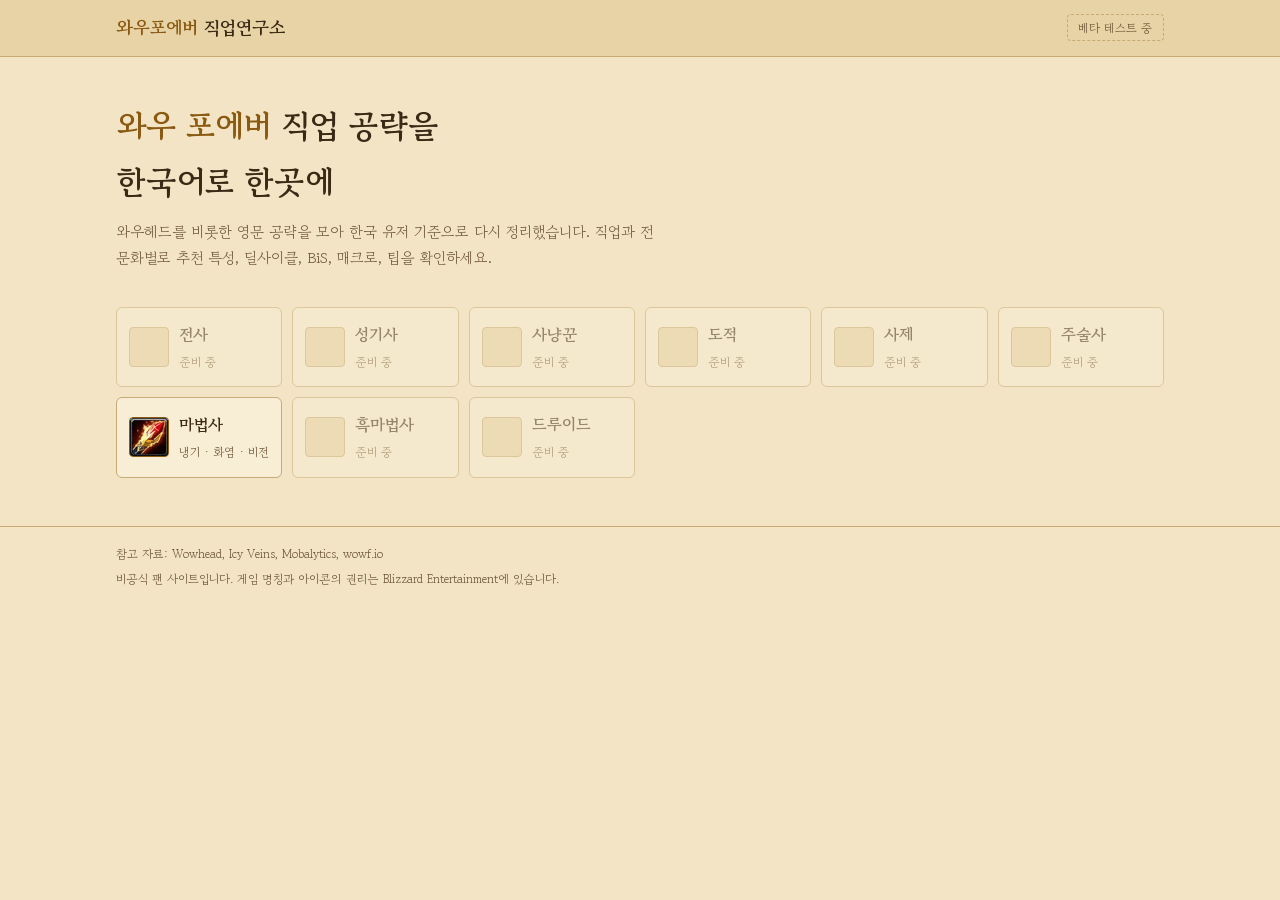
==== index.html @ 9375bca7 "Add files via upload" ====
<!doctype html>
<html lang="ko">
<head>
<meta charset="utf-8">
<meta name="viewport" content="width=device-width, initial-scale=1, viewport-fit=cover">
<title>와우포에버 직업연구소</title>
<meta name="description" content="영어로 흩어진 와우 포에버 직업 공략을 한곳에 모아 한국어로 정리합니다.">
<meta property="og:type" content="website">
<meta property="og:site_name" content="와우포에버 직업연구소">
<meta property="og:title" content="와우포에버 직업연구소">
<meta property="og:description" content="영어로 흩어진 와우 포에버 직업 공략을 한곳에 모아 한국어로 정리합니다.">
<meta property="og:image" content="/assets/og.jpg">
<meta name="theme-color" content="#e7d3a6">
<link rel="icon" href="/assets/icons/classicon_mage.jpg">
<link rel="preconnect" href="https://fonts.googleapis.com">
<link rel="preconnect" href="https://fonts.gstatic.com" crossorigin>
<link rel="stylesheet" href="https://fonts.googleapis.com/css2?family=Cinzel:wght@500;600&family=Gowun+Batang:wght@400;700&display=swap">
<link rel="stylesheet" href="/assets/style.css">
</head>
<body>
<header class="top"><div class="wrap"><a class="logo" href="/"><em>와우포에버</em> 직업연구소</a><span class="note">베타 테스트 중</span></div></header>
<main class="wrap">
  <section class="home-hero">
    <h1><em>와우 포에버</em> 직업 공략을<br>한국어로 한곳에</h1>
    <p>와우헤드를 비롯한 영문 공략을 모아 한국 유저 기준으로 다시 정리했습니다. 직업과 전문화별로 추천 특성, 딜사이클, BiS, 매크로, 팁을 확인하세요.</p>
  </section>
  <div class="grid"><div class="card off"><span class="ph" aria-hidden="true"></span><span><b>전사</b><small>준비 중</small></span></div><div class="card off"><span class="ph" aria-hidden="true"></span><span><b>성기사</b><small>준비 중</small></span></div><div class="card off"><span class="ph" aria-hidden="true"></span><span><b>사냥꾼</b><small>준비 중</small></span></div><div class="card off"><span class="ph" aria-hidden="true"></span><span><b>도적</b><small>준비 중</small></span></div><div class="card off"><span class="ph" aria-hidden="true"></span><span><b>사제</b><small>준비 중</small></span></div><div class="card off"><span class="ph" aria-hidden="true"></span><span><b>주술사</b><small>준비 중</small></span></div><a class="card" href="/mage/"><img src="/assets/icons/classicon_mage.jpg" alt=""><span><b>마법사</b><small>냉기 · 화염 · 비전</small></span></a><div class="card off"><span class="ph" aria-hidden="true"></span><span><b>흑마법사</b><small>준비 중</small></span></div><div class="card off"><span class="ph" aria-hidden="true"></span><span><b>드루이드</b><small>준비 중</small></span></div></div>
</main>
<footer><div class="wrap"><p style="margin:0 0 4px">참고 자료: Wowhead, Icy Veins, Mobalytics, wowf.io</p>비공식 팬 사이트입니다. 게임 명칭과 아이콘의 권리는 Blizzard Entertainment에 있습니다.</div></footer>
</body>
</html>
---- assets/style.css ----
/* Layout: parchment guide book — top bar, class strip, spec tabs, two-column body (guide + sticky contents) that stacks on phones */
:root{
  --parch:#f2e4c4; --parch-2:#f8eed6; --parch-3:#e7d3a6;
  --ink:#3a2915; --ink-2:#6f5839; --rule:#c8aa74;
  --gold:#8a5a12; --stone:#2a2016; --stone-ink:#f3e6c8; --rune:#e6c278;
  --mage:#2f86a8; --rare:#1d5fae; --epic:#7a2fb8; --unc:#2f7a1e;
  --display:'Cinzel','Times New Roman',serif;
  --body:'Gowun Batang','Nanum Myeongjo','Apple SD Gothic Neo',serif;
  --mono:ui-monospace,'SFMono-Regular',Menlo,Consolas,monospace;
  color-scheme:light;
}
*{box-sizing:border-box}
body{background:var(--parch);color:var(--ink);font-family:var(--body);font-size:15px;line-height:1.75;margin:0}
a{color:var(--gold)}
.wrap{max-width:1080px;margin:0 auto;padding-inline:16px}
header.top{background:var(--parch-3);border-bottom:1px solid var(--rule)}
header.top .wrap{display:flex;align-items:center;gap:16px;padding-block:12px;flex-wrap:wrap}
.logo{font-family:var(--body);font-weight:700;color:var(--ink);font-size:18px;text-decoration:none}
.logo em{font-style:normal;color:var(--gold)}
.note{margin-left:auto;font-size:12px;color:var(--ink-2);border:1px dashed var(--rule);padding:2px 10px;border-radius:4px}
.classes{display:flex;gap:6px;overflow-x:auto;padding-block:12px}
.classes span,.classes a{text-decoration:none;white-space:nowrap;font-size:13px;padding:4px 12px;border:1px solid var(--rule);border-radius:4px;color:var(--ink-2)}
.classes .on{text-decoration:none;color:var(--mage);border-color:var(--mage);background:var(--parch-2)}
.classes .off{opacity:.55}
.hero{display:flex;align-items:flex-end;gap:16px;flex-wrap:wrap;padding-block:8px 4px}
.hero h1{font-family:var(--body);font-weight:700;font-size:34px;color:var(--mage);margin:0;line-height:1.2;text-wrap:balance}
.hero p{margin:0;color:var(--ink-2);font-size:13px}
.specs{display:flex;gap:0;border-bottom:1px solid var(--rule);margin-top:12px}
.specs button{font:inherit;font-size:16px;background:none;border:0;border-bottom:2px solid transparent;padding:8px 18px;color:var(--ink-2);cursor:pointer}
.specs button[aria-selected="true"]{color:var(--gold);border-bottom-color:var(--gold);font-weight:700}
.specs button:focus-visible,.copy:focus-visible,.toc a:focus-visible,.tags button:focus-visible{outline:2px solid var(--mage);outline-offset:2px}
.body{display:grid;grid-template-columns:minmax(0,1fr) 200px;gap:32px;padding-block:20px 48px}
.toc{position:sticky;top:calc(env(safe-area-inset-top,0px) + 16px);align-self:start;font-size:13px;border-left:1px solid var(--rule);padding-left:14px;display:flex;flex-direction:column;gap:4px}
.toc b{font-size:11px;letter-spacing:.08em;color:var(--ink-2);font-weight:400}
.toc a{text-decoration:none;color:var(--ink)}
.meta{margin-top:12px;padding-top:10px;border-top:1px solid var(--rule);font-size:12px;color:var(--ink-2);line-height:1.8}
section{scroll-margin-top:16px}
section+section{margin-top:28px}
h2{font-family:var(--body);font-weight:700;font-size:20px;color:var(--gold);margin:0 0 12px;padding-bottom:6px;border-bottom:1px solid var(--rule);display:flex;align-items:baseline;gap:10px}
h2 small{font-family:var(--display);font-size:12px;color:var(--ink-2);letter-spacing:.06em;font-weight:500}
.ic{width:40px;height:40px;flex:none;border:1px solid var(--stone);outline:1px solid var(--gold);border-radius:4px;display:block;background:var(--stone)}
.cls-ic{width:52px;height:52px;border-radius:6px;border:1px solid var(--gold)}
.build{display:flex;gap:16px;flex-wrap:wrap;align-items:flex-start}
.points{background:var(--stone);color:var(--stone-ink);border-radius:6px;padding:12px 14px;min-width:160px;font-variant-numeric:tabular-nums}
.points div{display:flex;justify-content:space-between;gap:16px;font-size:13px}
.points .hl{color:var(--rune);font-weight:700}
.chips{display:flex;flex-wrap:wrap;gap:6px;flex:1;min-width:0}
.chips span{font-size:13px;padding:3px 10px;border:1px solid var(--rule);border-radius:4px;background:var(--parch-2)}
.why{margin:12px 0 0}
.seq{display:flex;align-items:flex-start;gap:6px;flex-wrap:wrap}
.step{display:flex;flex-direction:column;align-items:center;gap:4px;width:68px;text-align:center;font-size:12px;line-height:1.3}
.arrow{color:var(--ink-2);margin-top:9px}
blockquote{margin:14px 0;padding:10px 14px;border-left:3px solid var(--gold);background:var(--parch-2);border-radius:0}
ol.prio{margin:0;padding-left:22px}
.warn{color:var(--ink-2);font-size:13px;margin-top:8px}
.bis{width:100%;border-collapse:collapse;font-size:14px}
.bis-wrap{overflow-x:auto}
.bis td{padding:6px 8px;border-bottom:1px solid var(--rule);vertical-align:middle}
.bis td:first-child{color:var(--ink-2);white-space:nowrap;width:56px}
.bis .item{display:flex;align-items:center;gap:10px}
.bis .ic{width:32px;height:32px}
.bis .ic.rare{outline-color:var(--rare)}.bis .ic.unc{outline-color:var(--unc)}
.alias{font-size:11px;color:var(--ink-2)}
.rare{color:var(--rare)}.epic{color:var(--epic)}.unc{color:var(--unc)}
.bis td:last-child{color:var(--ink-2);font-size:13px}
.stat{margin-bottom:10px}
.macro{margin-bottom:14px}
.macro-h{display:flex;justify-content:space-between;align-items:center;margin-bottom:4px}
.copy{font:inherit;font-size:12px;background:var(--parch-2);border:1px solid var(--rule);border-radius:4px;padding:2px 10px;color:var(--ink);cursor:pointer}
pre{margin:0;background:var(--stone);color:var(--stone-ink);border-radius:6px;padding:12px 14px;font-family:var(--mono);font-size:13px;line-height:1.6;overflow-x:auto}
.tags{display:flex;gap:6px;flex-wrap:wrap;margin-bottom:12px}
.tags button{font:inherit;font-size:13px;background:var(--parch-2);border:1px solid var(--rule);border-radius:4px;padding:3px 12px;color:var(--ink-2);cursor:pointer}
.tags button[aria-pressed="true"]{background:var(--gold);border-color:var(--gold);color:var(--parch)}
.tips{display:flex;flex-direction:column;gap:8px}
.tip{background:var(--parch-2);border:1px solid var(--rule);border-radius:6px;padding:10px 14px}
.tip .t{font-size:12px;color:var(--gold);margin-right:6px}
.bdg{display:inline-block;font-size:11px;line-height:1.5;padding:0 7px;border-radius:3px;margin-right:6px;white-space:nowrap}
.b-off{background:#d9e6f2;color:#1d4f80}.b-ok{background:#dbe7c4;color:#3d5a12}.b-one{background:#ecdcb6;color:#6f5011}
.b-bad{background:#f1d0c4;color:#8a2c14}.b-chk{background:#e6d6ef;color:#5b2a7a}.b-none{background:#e2dccf;color:#5d544a}
.meta-line{display:flex;flex-wrap:wrap;align-items:center;gap:2px 0;font-size:11px;color:var(--ink-2);margin-top:4px}
.srcs a{color:var(--ink-2)}
.items{display:flex;flex-direction:column;gap:10px;margin-top:12px}
.it p,.tip p,blockquote p{margin:0}
ol.prio li{margin-bottom:8px}
.warnbox{margin-top:10px;color:var(--ink-2);font-size:14px}
.macro .item{display:flex;align-items:center;gap:8px}
.legend{display:flex;flex-wrap:wrap;gap:6px;margin-top:10px;font-size:12px;color:var(--ink-2);align-items:center}
h3{font-family:var(--body);font-weight:700;font-size:15px;margin:16px 0 6px;color:var(--ink)}
.notes{margin:10px 0 0;padding-left:20px;color:var(--ink-2);font-size:14px}
.race{margin:10px 0 0;font-size:14px}.race b,.stat b{color:var(--gold);margin-right:6px}
footer{border-top:1px solid var(--rule);font-size:12px;color:var(--ink-2);padding-block:16px 32px}
@media (max-width:760px){
  .body{grid-template-columns:minmax(0,1fr)}
  .toc{position:sticky;top:env(safe-area-inset-top,0px);z-index:2;flex-direction:row;overflow-x:auto;border-left:0;padding:8px 0;background:var(--parch);border-bottom:1px solid var(--rule);order:-1}
  .toc b,.meta{display:none}
  .toc a{white-space:nowrap;padding:2px 10px;border:1px solid var(--rule);border-radius:4px;background:var(--parch-2)}
  .hero h1{font-size:28px}
}
@media (prefers-reduced-motion:no-preference){html{scroll-behavior:smooth}}
.home-hero{padding-block:40px 16px}
.home-hero h1{font-family:var(--body);font-weight:700;font-size:32px;margin:0 0 10px;text-wrap:balance}
.home-hero h1 em{font-style:normal;color:var(--gold)}
.home-hero p{margin:0;color:var(--ink-2);max-width:36em}
.grid{display:grid;grid-template-columns:repeat(auto-fill,minmax(150px,1fr));gap:10px;padding-block:20px 48px}
.card{display:flex;align-items:center;gap:10px;padding:12px;border:1px solid var(--rule);border-radius:6px;background:var(--parch-2);text-decoration:none;color:var(--ink)}
.card img{width:40px;height:40px;border-radius:4px;border:1px solid var(--gold)}
.card b{display:block;font-size:16px}.card small{color:var(--ink-2);font-size:12px}
a.card:hover{border-color:var(--gold)}
.card.off{opacity:.5}
.card .ph{width:40px;height:40px;border-radius:4px;border:1px solid var(--rule);background:var(--parch-3)}
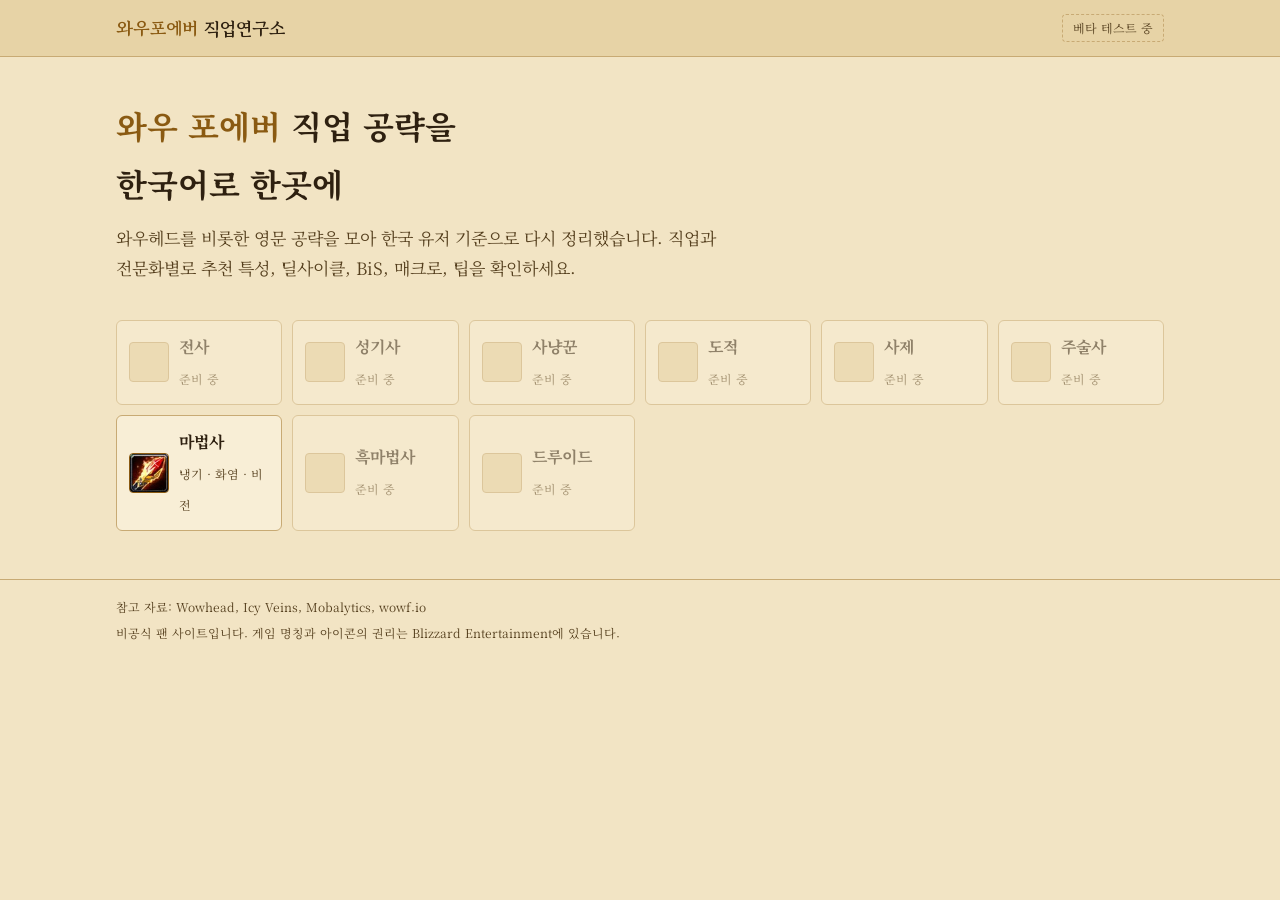
==== commit 9283a135: "Update index.html" ====
--- a/index.html
+++ b/index.html
@@ -14,7 +14,7 @@
 <link rel="icon" href="/assets/icons/classicon_mage.jpg">
 <link rel="preconnect" href="https://fonts.googleapis.com">
 <link rel="preconnect" href="https://fonts.gstatic.com" crossorigin>
-<link rel="stylesheet" href="https://fonts.googleapis.com/css2?family=Cinzel:wght@500;600&family=Gowun+Batang:wght@400;700&display=swap">
+<link rel="stylesheet" href="https://fonts.googleapis.com/css2?family=Cinzel:wght@500;600&family=Gowun+Batang:wght@400;700&family=Noto+Serif+KR:wght@400;500;700&display=swap">
 <link rel="stylesheet" href="/assets/style.css">
 </head>
 <body>
--- a/assets/style.css
+++ b/assets/style.css
@@ -1,42 +1,43 @@
 /* Layout: parchment guide book — top bar, class strip, spec tabs, two-column body (guide + sticky contents) that stacks on phones */
 :root{
   --parch:#f2e4c4; --parch-2:#f8eed6; --parch-3:#e7d3a6;
-  --ink:#3a2915; --ink-2:#6f5839; --rule:#c8aa74;
+  --ink:#2e2010; --ink-2:#56401f; --rule:#c8aa74;
   --gold:#8a5a12; --stone:#2a2016; --stone-ink:#f3e6c8; --rune:#e6c278;
   --mage:#2f86a8; --rare:#1d5fae; --epic:#7a2fb8; --unc:#2f7a1e;
   --display:'Cinzel','Times New Roman',serif;
-  --body:'Gowun Batang','Nanum Myeongjo','Apple SD Gothic Neo',serif;
+  --body:'Noto Serif KR','Nanum Myeongjo','Apple SD Gothic Neo',serif;
+  --head:'Gowun Batang','Noto Serif KR',serif;
   --mono:ui-monospace,'SFMono-Regular',Menlo,Consolas,monospace;
   color-scheme:light;
 }
 *{box-sizing:border-box}
-body{background:var(--parch);color:var(--ink);font-family:var(--body);font-size:15px;line-height:1.75;margin:0}
+body{background:var(--parch);color:var(--ink);font-family:var(--body);font-size:16px;line-height:1.8;margin:0;-webkit-font-smoothing:antialiased}
 a{color:var(--gold)}
 .wrap{max-width:1080px;margin:0 auto;padding-inline:16px}
 header.top{background:var(--parch-3);border-bottom:1px solid var(--rule)}
 header.top .wrap{display:flex;align-items:center;gap:16px;padding-block:12px;flex-wrap:wrap}
-.logo{font-family:var(--body);font-weight:700;color:var(--ink);font-size:18px;text-decoration:none}
+.logo{font-family:var(--head);font-weight:700;color:var(--ink);font-size:18px;text-decoration:none}
 .logo em{font-style:normal;color:var(--gold)}
 .note{margin-left:auto;font-size:12px;color:var(--ink-2);border:1px dashed var(--rule);padding:2px 10px;border-radius:4px}
 .classes{display:flex;gap:6px;overflow-x:auto;padding-block:12px}
-.classes span,.classes a{text-decoration:none;white-space:nowrap;font-size:13px;padding:4px 12px;border:1px solid var(--rule);border-radius:4px;color:var(--ink-2)}
+.classes span,.classes a{text-decoration:none;white-space:nowrap;font-size:14px;padding:4px 12px;border:1px solid var(--rule);border-radius:4px;color:var(--ink-2)}
 .classes .on{text-decoration:none;color:var(--mage);border-color:var(--mage);background:var(--parch-2)}
 .classes .off{opacity:.55}
 .hero{display:flex;align-items:flex-end;gap:16px;flex-wrap:wrap;padding-block:8px 4px}
-.hero h1{font-family:var(--body);font-weight:700;font-size:34px;color:var(--mage);margin:0;line-height:1.2;text-wrap:balance}
-.hero p{margin:0;color:var(--ink-2);font-size:13px}
+.hero h1{font-family:var(--head);font-weight:700;font-size:34px;color:var(--mage);margin:0;line-height:1.2;text-wrap:balance}
+.hero p{margin:0;color:var(--ink-2);font-size:14px}
 .specs{display:flex;gap:0;border-bottom:1px solid var(--rule);margin-top:12px}
 .specs button{font:inherit;font-size:16px;background:none;border:0;border-bottom:2px solid transparent;padding:8px 18px;color:var(--ink-2);cursor:pointer}
 .specs button[aria-selected="true"]{color:var(--gold);border-bottom-color:var(--gold);font-weight:700}
 .specs button:focus-visible,.copy:focus-visible,.toc a:focus-visible,.tags button:focus-visible{outline:2px solid var(--mage);outline-offset:2px}
 .body{display:grid;grid-template-columns:minmax(0,1fr) 200px;gap:32px;padding-block:20px 48px}
-.toc{position:sticky;top:calc(env(safe-area-inset-top,0px) + 16px);align-self:start;font-size:13px;border-left:1px solid var(--rule);padding-left:14px;display:flex;flex-direction:column;gap:4px}
+.toc{position:sticky;top:calc(env(safe-area-inset-top,0px) + 16px);align-self:start;font-size:14px;border-left:1px solid var(--rule);padding-left:14px;display:flex;flex-direction:column;gap:4px}
 .toc b{font-size:11px;letter-spacing:.08em;color:var(--ink-2);font-weight:400}
 .toc a{text-decoration:none;color:var(--ink)}
-.meta{margin-top:12px;padding-top:10px;border-top:1px solid var(--rule);font-size:12px;color:var(--ink-2);line-height:1.8}
+.meta{margin-top:12px;padding-top:10px;border-top:1px solid var(--rule);font-size:13px;color:var(--ink-2);line-height:1.8}
 section{scroll-margin-top:16px}
 section+section{margin-top:28px}
-h2{font-family:var(--body);font-weight:700;font-size:20px;color:var(--gold);margin:0 0 12px;padding-bottom:6px;border-bottom:1px solid var(--rule);display:flex;align-items:baseline;gap:10px}
+h2{font-family:var(--head);font-weight:700;font-size:20px;color:var(--gold);margin:0 0 12px;padding-bottom:6px;border-bottom:1px solid var(--rule);display:flex;align-items:baseline;gap:10px}
 h2 small{font-family:var(--display);font-size:12px;color:var(--ink-2);letter-spacing:.06em;font-weight:500}
 .ic{width:40px;height:40px;flex:none;border:1px solid var(--stone);outline:1px solid var(--gold);border-radius:4px;display:block;background:var(--stone)}
 .cls-ic{width:52px;height:52px;border-radius:6px;border:1px solid var(--gold)}
@@ -85,7 +86,7 @@
 .warnbox{margin-top:10px;color:var(--ink-2);font-size:14px}
 .macro .item{display:flex;align-items:center;gap:8px}
 .legend{display:flex;flex-wrap:wrap;gap:6px;margin-top:10px;font-size:12px;color:var(--ink-2);align-items:center}
-h3{font-family:var(--body);font-weight:700;font-size:15px;margin:16px 0 6px;color:var(--ink)}
+h3{font-family:var(--head);font-weight:700;font-size:15px;margin:16px 0 6px;color:var(--ink)}
 .notes{margin:10px 0 0;padding-left:20px;color:var(--ink-2);font-size:14px}
 .race{margin:10px 0 0;font-size:14px}.race b,.stat b{color:var(--gold);margin-right:6px}
 footer{border-top:1px solid var(--rule);font-size:12px;color:var(--ink-2);padding-block:16px 32px}
@@ -108,3 +109,45 @@
 a.card:hover{border-color:var(--gold)}
 .card.off{opacity:.5}
 .card .ph{width:40px;height:40px;border-radius:4px;border:1px solid var(--rule);background:var(--parch-3)}
+
+@media (min-width:900px){body{font-size:17px}}
+.alias{font-size:12px}
+.hint{font-size:14px;color:var(--ink-2);margin:6px 0 0}
+.ic-btn{padding:0;border:0;background:none;cursor:pointer;line-height:0;border-radius:4px}
+.ic-btn:focus-visible,.tal:focus-visible,.buildtabs button:focus-visible{outline:2px solid var(--mage);outline-offset:2px}
+.buildtabs{display:flex;gap:6px;flex-wrap:wrap;margin:14px 0 12px}
+.buildtabs button{font:inherit;font-size:14px;padding:4px 14px;border:1px solid var(--rule);border-radius:4px;background:var(--parch-2);color:var(--ink-2);cursor:pointer}
+.buildtabs button[aria-selected="true"]{background:var(--gold);border-color:var(--gold);color:var(--parch)}
+.talent-layout{display:flex;gap:20px;flex-wrap:wrap;align-items:flex-start}
+.tree-wrap{background:var(--stone);border:1px solid var(--gold);border-radius:8px;padding:12px 14px 14px;flex:none}
+.tree-head{display:flex;justify-content:space-between;color:var(--rune);font-family:var(--head);font-size:15px;margin-bottom:10px}
+.tree-head b{color:var(--stone-ink);font-weight:400;font-variant-numeric:tabular-nums}
+.tree{display:grid;grid-template-columns:repeat(4,48px);grid-template-rows:repeat(7,48px);gap:10px 12px}
+.tal{position:relative;padding:0;border:0;background:none;cursor:pointer;width:48px;height:48px}
+.tal img{width:44px;height:44px;border-radius:5px;border:2px solid #5a4630;display:block;margin:2px}
+.tal.off img{filter:grayscale(1) brightness(.55)}
+.tal.part img{border-color:#5fbf3a}
+.tal.full img{border-color:var(--rune)}
+.tal .pts{position:absolute;right:-6px;bottom:-6px;background:#15100a;color:var(--stone-ink);font-size:11px;line-height:1;padding:3px 4px;border-radius:3px;border:1px solid #5a4630;font-family:var(--body);font-variant-numeric:tabular-nums}
+.tal.part .pts{color:#8fe36a;border-color:#5fbf3a}.tal.full .pts{color:var(--rune);border-color:var(--rune)}
+.order{flex:1;min-width:220px}
+.order h3{margin-top:0}
+.order ol{list-style:none;margin:0;padding:0;font-size:15px}
+.order li{display:grid;grid-template-columns:64px 1fr auto;gap:8px;padding:5px 0;border-bottom:1px dashed var(--rule)}
+.order .lv,.order .rk{color:var(--ink-2);font-variant-numeric:tabular-nums}
+.why-list{margin:0}
+.why-list dt{font-weight:700;color:var(--gold);margin-top:12px}
+.why-list dd{margin:2px 0 0}
+.steps{padding-left:22px;margin:12px 0 0}
+.steps li{margin-bottom:8px}
+.steps b{color:var(--gold);margin-right:4px}
+.warnlist li::marker{color:#a33}
+.wtip{position:absolute;z-index:20;background:#15100a;color:var(--stone-ink);border:1px solid var(--rune);border-radius:6px;padding:10px 12px;font-size:14px;line-height:1.6;box-shadow:0 6px 18px rgba(0,0,0,.35)}
+.wtip-h{display:flex;gap:10px;align-items:center}
+.wtip-h img{border-radius:4px;border:1px solid var(--gold)}
+.wtip-h b{display:block;color:#fff;font-size:15px}
+.wtip-h b.rare{color:#4a9bff}.wtip-h b.unc{color:#4fd14f}
+.wtip-h small{color:#c9b58a;font-size:12px}
+.wtip-x{margin-left:auto;align-self:flex-start;background:none;border:0;color:#c9b58a;font-size:20px;line-height:1;cursor:pointer;padding:0 2px}
+.wtip p{margin:8px 0 6px}
+.wtip a{color:var(--rune);font-size:13px}
